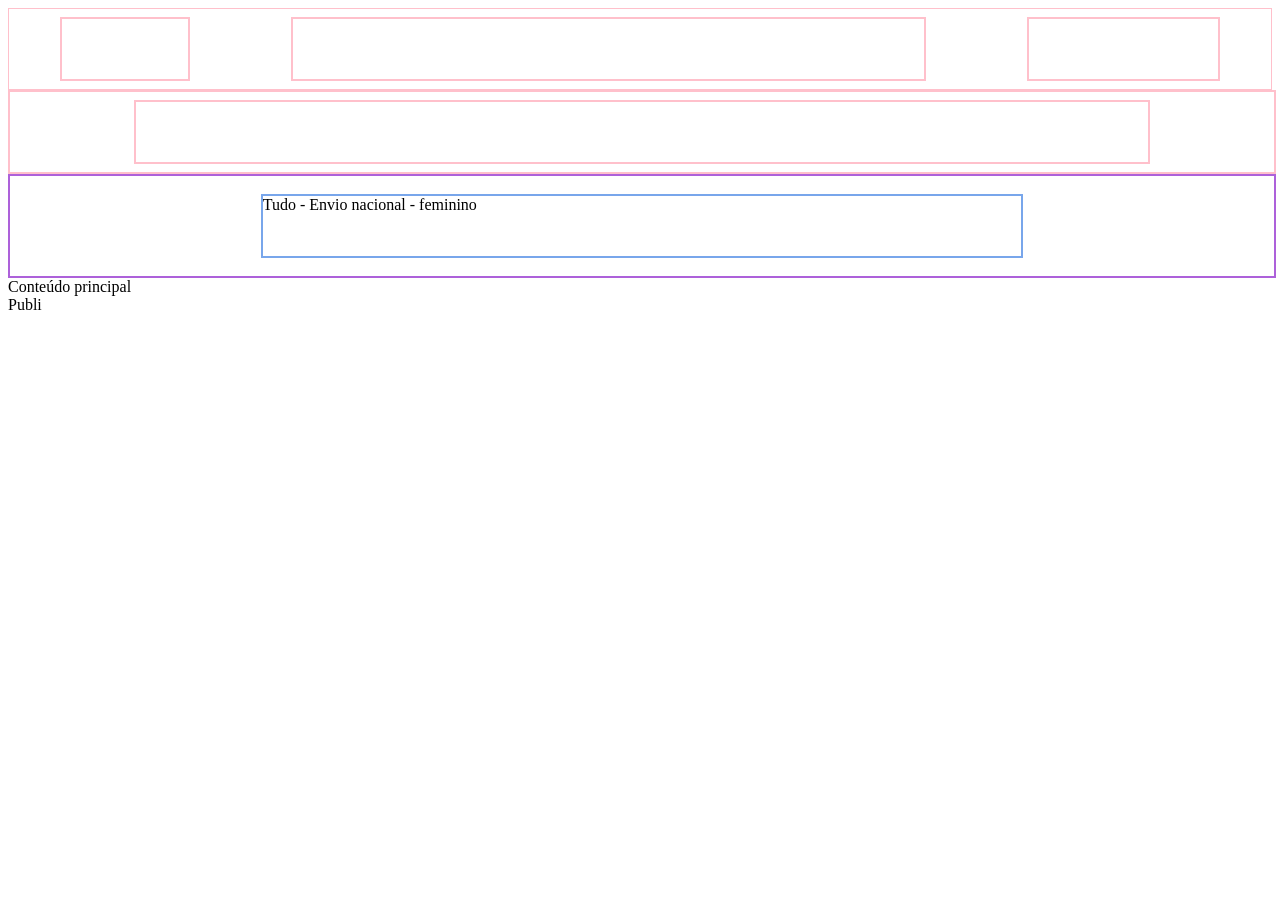
==== index.html @ 29ef3e5d "atualizaçãO!" ====
<!DOCTYPE html>
<html lang="pt-BR">
<head>
    <meta charset="UTF-8">
    <meta name="viewport" content="width=device-width, initial-scale=1.0">
    <title>puro Glamour</title>
     <link rel="stylesheet" href="style.css">
</head>
<body>

   <header>
    <div class="logo">  </div>
    <div class="pesquisa"></div>
    <div class="login"></div>
   </header> 

   <nav>


        <div class="menu"></div>

   </nav>

     <section class="menu2">

        <div class="menuPrincipal">
            Tudo -  Envio nacional - feminino
        </div>

     </section>

   <main>
      <section>Conteúdo principal</section>
   </main>

   <section>
        <article></article>
   </section>

   <aside>Publi</aside>

   <footer></footer>
</body>
</html>
---- style.css ----
header{
    border: solid 1px pink;
    height: 80px;
    display:flex;
    justify-content: space-around;
    align-items: center;
}

.logo{
    border: solid 2px pink;
    height: 60px;
    width:10%;
}

.pesquisa{
    border: solid 2px pink;
    height: 60px;
    width:50%;
}

.login{
    border: solid 2px pink;
    height: 60px;
    width:15%;
}

nav{
    border: solid 2px pink;
    height: 80px;
    width: 100%;  
    display: flex;
    justify-content: space-around;
    align-items: center;
}.menu{
    border: solid 2px pink;
    width: 80%;
    height: 60px;

}

/* //ate aqui */

.menu2{
    border: solid 2px rgb(173, 97, 218);
    width: 100%;
    height: 100px;
    display: flex;
    justify-content: space-around;
    align-items: center;
}

.menuPrincipal{
    border: solid 2px rgb(120, 166, 235);
    width: 60%;
    height: 60px;
     

}
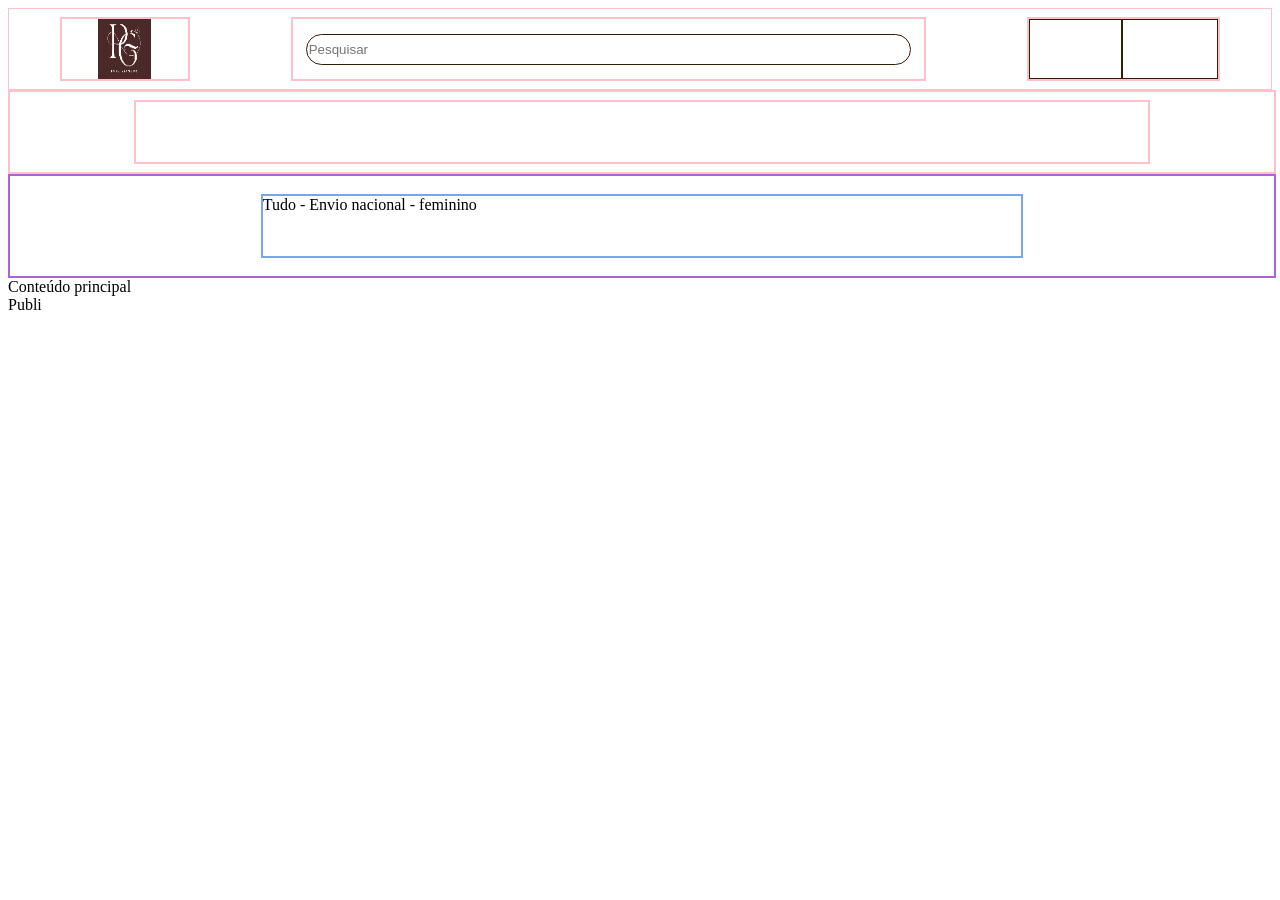
==== commit 78305ec5: "arrasei" ====
--- a/index.html
+++ b/index.html
@@ -9,9 +9,35 @@
 <body>
 
    <header>
-    <div class="logo">  </div>
-    <div class="pesquisa"></div>
-    <div class="login"></div>
+    <div class="logo"> <img src="imagens/logo.png"> </div>
+
+    <div class="pesquisa">
+
+
+      <input type="text" class="pesq" placeholder="Pesquisar">
+
+
+   </div>
+
+
+   <div class="login">
+
+      <div class="bemVindas">
+
+      </div>
+
+      <div class="icone">
+
+         <svg class="iconFace">
+                <use href="imagens/iconelogin.svg"></use>
+            </svg>
+      
+      </div>
+
+   </div>
+
+
+
    </header> 
 
    <nav>
--- a/style.css
+++ b/style.css
@@ -10,19 +10,58 @@
     border: solid 2px pink;
     height: 60px;
     width:10%;
+    display: flex;
+    justify-content: center;
+
+}
+
+.logo img{
+    width: 42%;
 }
 
 .pesquisa{
     border: solid 2px pink;
     height: 60px;
     width:50%;
+    justify-content: center;
+    display: flex;
+    align-items: center;
 }
+
+.pesq{
+     width: 95%;
+    border: solid 1px #351d01;
+   border-radius: 28px;
+    height: 27px;
+}
+.iconFace{
+     fill: black;
+    height: 25px;
+
+}
+    
 
 .login{
     border: solid 2px pink;
     height: 60px;
     width:15%;
+    display: flex;
 }
+
+.bemVindas{
+    width: 50%;
+    border: solid 1px #351d01;
+}
+
+.icone{
+    width: 50%;
+    border: solid 1px #351d01;
+    display: flex;
+    justify-content: start;
+    align-items: center;
+}
+
+
 
 nav{
     border: solid 2px pink;
@@ -31,7 +70,10 @@
     display: flex;
     justify-content: space-around;
     align-items: center;
-}.menu{
+    
+}
+
+.menu{
     border: solid 2px pink;
     width: 80%;
     height: 60px;
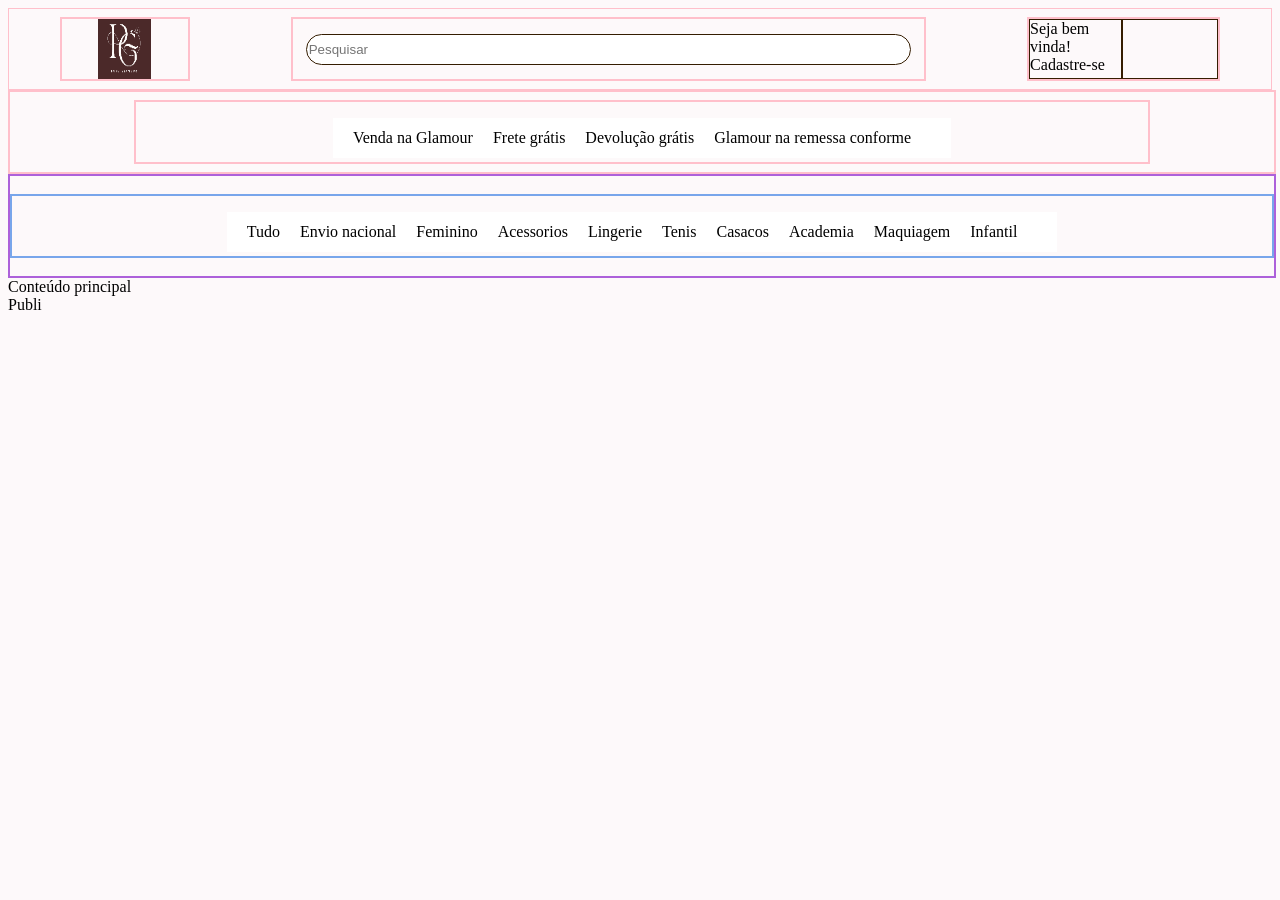
==== commit bee7f5bc: "up" ====
--- a/index.html
+++ b/index.html
@@ -23,7 +23,9 @@
    <div class="login">
 
       <div class="bemVindas">
-
+         <span>Seja bem vinda!
+            Cadastre-se
+         </span>
       </div>
 
       <div class="icone">
@@ -43,14 +45,37 @@
    <nav>
 
 
-        <div class="menu"></div>
+        <div class="menu">
+
+         <ul>
+             <li>Venda na Glamour</li>
+                <li>Frete grátis</li>
+                <li>Devolução grátis</li>
+                <li>Glamour na remessa conforme</li>
+            
+         </ul>
+
+        </div>
 
    </nav>
 
      <section class="menu2">
 
         <div class="menuPrincipal">
-            Tudo -  Envio nacional - feminino
+            <ul>
+               <li>Tudo</li>
+                <li>Envio nacional</li>
+                <li>Feminino</li>
+                <li>Acessorios</li>
+                <li>Lingerie</li>
+                <li>Tenis</li>
+                <li>Casacos</li>
+                <li>Academia</li>
+                <li>Maquiagem</li>
+                <li>Infantil</li>
+
+
+            </ul>
         </div>
 
      </section>
--- a/style.css
+++ b/style.css
@@ -1,3 +1,9 @@
+body{
+    background-color: #fdf9fa;
+}
+
+
+
 header{
     border: solid 1px pink;
     height: 80px;
@@ -76,9 +82,23 @@
 .menu{
     border: solid 2px pink;
     width: 80%;
-    height: 60px;
+    height: 60px; 
+    display: flex;
+    justify-content: space-around;
+}
 
+.menu ul{
+    display: flex;
+    background-color: white;
+    padding: 20px;
+    align-items: center;
 }
+
+.menu li{
+    display: flex;
+    margin-right: 20px;
+}
+    
 
 /* //ate aqui */
 
@@ -93,9 +113,21 @@
 
 .menuPrincipal{
     border: solid 2px rgb(120, 166, 235);
-    width: 60%;
+    width: 100%;
     height: 60px;
-     
-
+    display: flex;
+    justify-content: space-around;
 }
 
+.menuPrincipal ul{
+    display: flex;
+    background-color: white;
+    padding: 20px;
+    align-items: center;
+}
+
+.menuPrincipal li{
+    display: flex;
+    margin-right: 20px;
+}
+
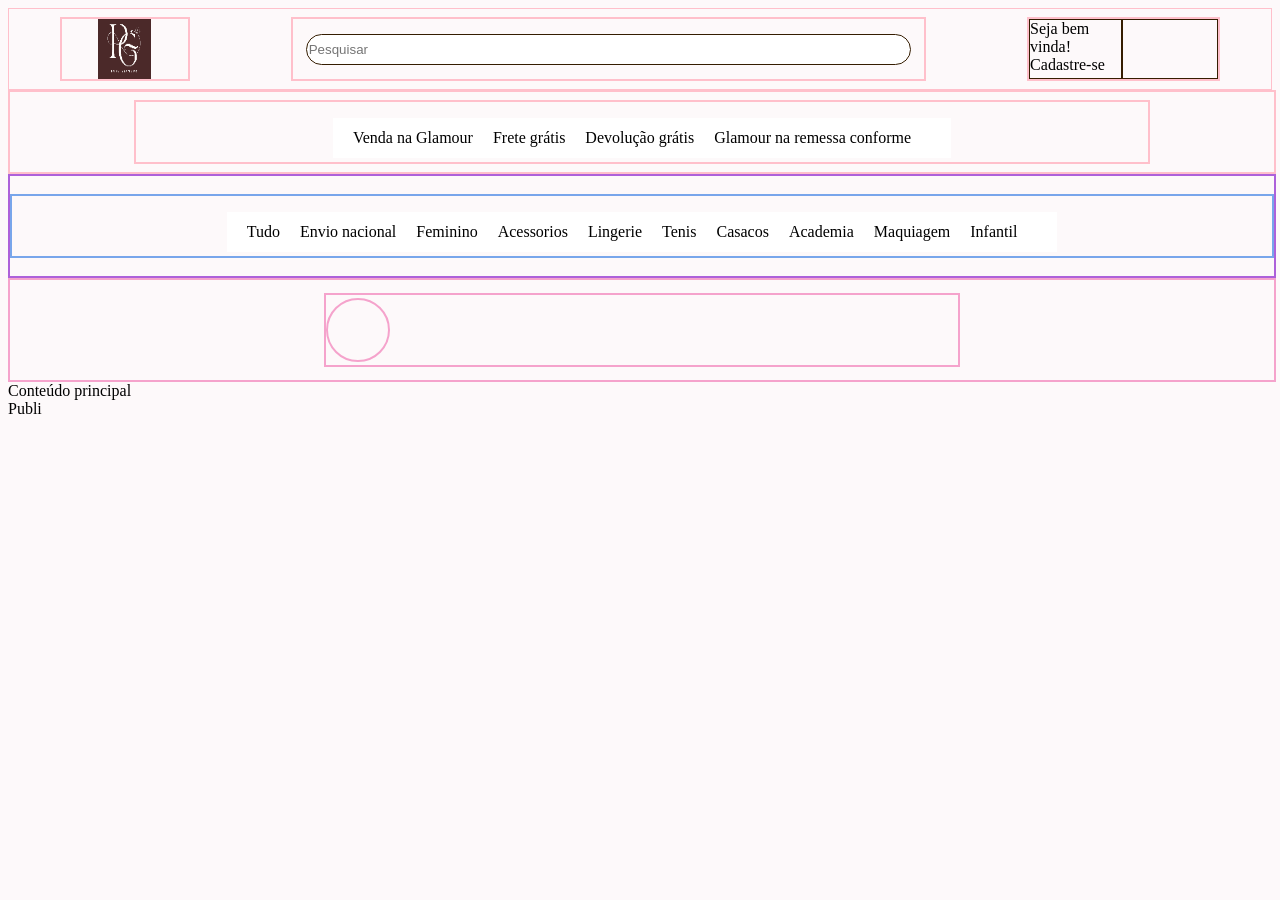
==== commit f1a928ce: "up" ====
--- a/index.html
+++ b/index.html
@@ -80,6 +80,19 @@
 
      </section>
 
+<section class="destaque">
+
+    <div class="filhoDestaque">
+
+      <div class="circulo1"></div>
+
+    </div>
+
+
+</section>
+
+
+
    <main>
       <section>Conteúdo principal</section>
    </main>
--- a/style.css
+++ b/style.css
@@ -131,3 +131,31 @@
     margin-right: 20px;
 }
 
+.destaque{
+    border: solid 2px rgb(245, 163, 204);
+    width: 100%;
+    height: 100px;
+    display: flex;
+    justify-content: space-around;
+    align-items: center;
+}
+
+.filhoDestaque{
+      border: solid 2px rgb(245, 163, 204);
+    width: 50%;
+    height: 70px;
+    display: flex;
+    justify-content: start;
+    align-items: center;
+}
+
+.circulo1{
+    width: 60px; 
+    height: 60px;
+    border: solid 2px rgb(245, 163, 204);
+    border-radius: 50%; 
+    overflow: hidden; 
+    display: flex; 
+    justify-content: center;
+    align-items: center;
+}
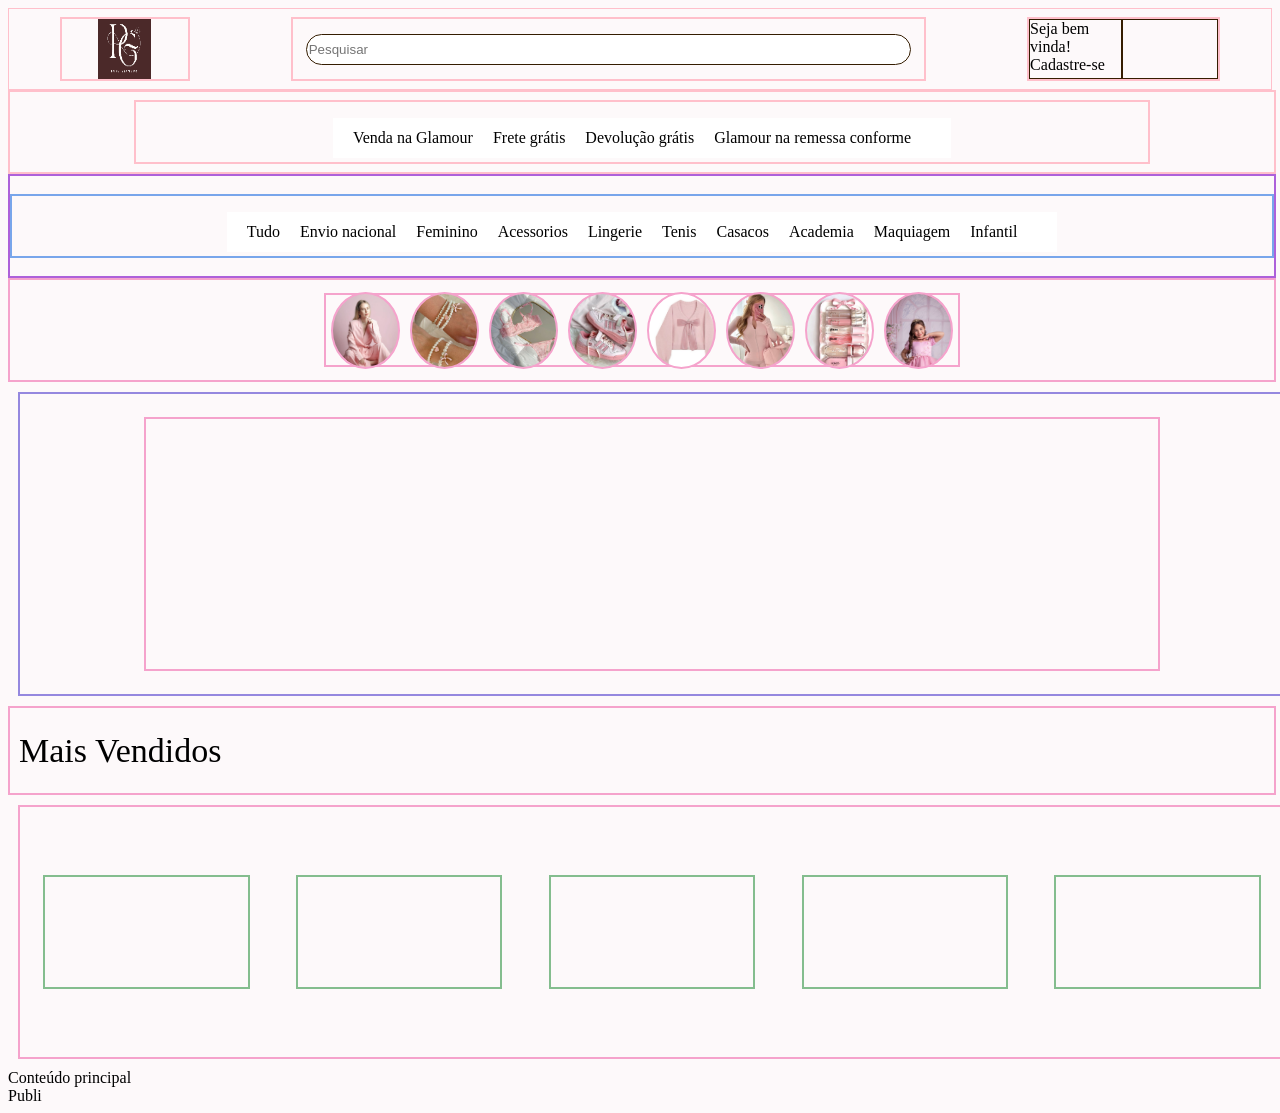
==== commit b0ee3310: "up" ====
--- a/index.html
+++ b/index.html
@@ -84,12 +84,51 @@
 
     <div class="filhoDestaque">
 
-      <div class="circulo1"></div>
+      <div class="circulo im1"></div>
+      <div class="circulo im2"></div>
+      <div class="circulo im3"></div>
+      <div class="circulo im4"></div>
+      <div class="circulo im5"></div>
+      <div class="circulo im6"></div>
+      <div class="circulo im7"></div>
+      <div class="circulo im8"></div>
 
     </div>
 
 
 </section>
+
+<section class="paiImagem">
+
+   <div class="filhoImagemGrande">
+
+   </div>
+   
+</section>
+
+<div class="maisVendidos">
+
+   <p class="textoMaisVendidos"> Mais Vendidos</p>
+
+
+</div>
+
+<section class="paiCheioDeFilho">
+
+   <div class="filho"></div>
+   <div class="filho"></div>
+   <div class="filho"></div>
+   <div class="filho"></div>
+   <div class="filho"></div>
+
+
+</section>
+
+
+
+
+
+
 
 
 
--- a/style.css
+++ b/style.css
@@ -145,17 +145,111 @@
     width: 50%;
     height: 70px;
     display: flex;
-    justify-content: start;
-    align-items: center;
-}
-
-.circulo1{
-    width: 60px; 
-    height: 60px;
+    justify-content: center;
+    align-items: center;
+}
+
+.circulo{
+    width: 73px; 
+    height: 73px;
     border: solid 2px rgb(245, 163, 204);
     border-radius: 50%; 
     overflow: hidden; 
     display: flex; 
     justify-content: center;
     align-items: center;
-}
+    margin: 0 5px;
+}
+
+.circulo.im1{
+    background-image: url("/imagens/feminino.jpg");
+    background-size: cover;
+}
+
+.circulo.im2{
+    background-image: url("/imagens/acessoriofc.jpg");
+     background-size: cover;
+}
+
+.circulo.im3{
+    background-image: url("/imagens/langerie.jpg");
+     background-size: cover;
+}
+
+.circulo.im4{
+    background-image: url("/imagens/tenis.jpg");
+     background-size: cover;
+    }
+
+.circulo.im5{
+    background-image: url("/imagens/casaco.jpg");
+     background-size: cover;
+    }
+
+ .circulo.im6{
+    background-image: url("/imagens/academia.jpg");
+     background-size: cover;
+    }
+
+ .circulo.im7{
+    background-image: url("/imagens/download\ \(2\).jpg");
+     background-size: cover;
+ }
+
+ .circulo.im8{
+    background-image: url("/imagens/criança.jpg");
+     background-size: cover;
+ }
+
+
+.paiImagem{
+    border: solid 2px rgb(149, 136, 223);
+    width: 100%;
+    height: 300px;
+    display: flex;
+    justify-content: space-around;
+    align-items: center;
+    margin:  10px;
+}
+
+.filhoImagemGrande{
+     border: solid 2px rgb(245, 163, 204);
+    width: 80%;
+    height: 250px;
+    display: flex;
+    justify-content: center;
+    align-items: center;
+}
+
+
+.maisVendidos{
+   border: solid 2px rgb(245, 163, 204);
+    width: 100%;
+    height: 85px;
+    display: flex;
+    justify-content: start;
+    align-items: center;
+}
+
+.textoMaisVendidos{
+    margin-left: 9px;
+    font-size: 34px;
+}
+
+.paiCheioDeFilho{
+     border: solid 2px rgb(245, 163, 204);
+    width: 100%;
+    height: 250px;
+    display: flex;
+    justify-content: space-around;
+    align-items: center;
+    margin: 10px;
+}
+
+.filho{
+    border: solid 2px rgb(132, 189, 142);
+    height: 110px;
+    width: 16%;
+
+}
+
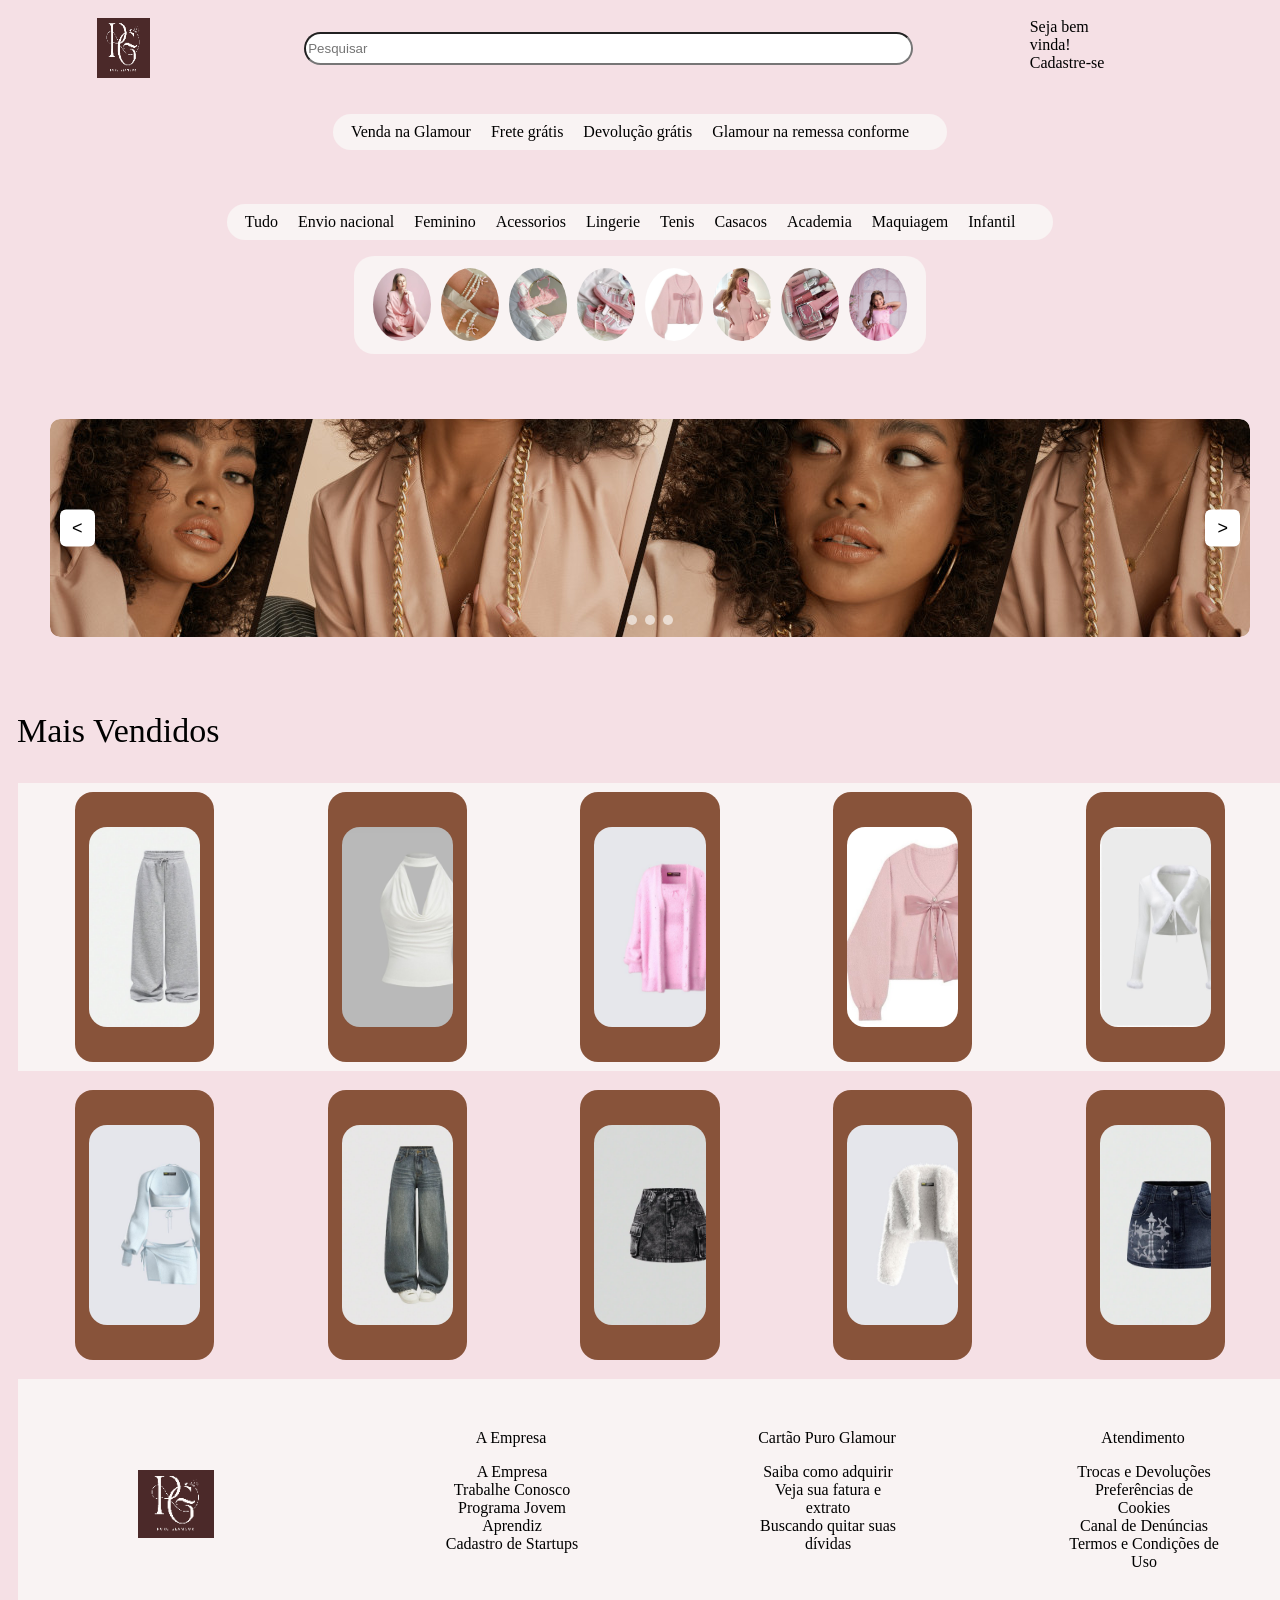
==== commit 634a1370: "up" ====
--- a/index.html
+++ b/index.html
@@ -5,6 +5,7 @@
     <meta name="viewport" content="width=device-width, initial-scale=1.0">
     <title>puro Glamour</title>
      <link rel="stylesheet" href="style.css">
+     <link rel="stylesheet" href="carrossel.css">
 </head>
 <body>
 
@@ -100,7 +101,26 @@
 
 <section class="paiImagem">
 
-   <div class="filhoImagemGrande">
+ <!--   <div class="filhoImagemGrande">   </div> -->
+
+   <div class="carousel">
+        <div class="pai-container">
+        <div class="carousel">
+            <div class="slides">
+                <div class="slide"><img src="./imagens/banner01.jpg" alt="slide 1"></div>
+                <div class="slide"><img src="./imagens/banner02.jpg" alt="slide 1"></div>
+                <div class="slide"><img src="./imagens/banner03.jpg" alt="slide 1"></div>
+            </div>
+            
+            <button id="prev" class="ctrl">  < </button>
+            <button id="next" class="ctrl">  > </button>
+
+            <div class="dots" aria-hidden="true"></div>
+        </div>
+    </div>
+       
+       
+
 
    </div>
    
@@ -115,33 +135,133 @@
 
 <section class="paiCheioDeFilho">
 
-   <div class="filho"></div>
-   <div class="filho"></div>
-   <div class="filho"></div>
-   <div class="filho"></div>
-   <div class="filho"></div>
-
-
-</section>
-
-
-
-
-
-
-
-
-
-   <main>
-      <section>Conteúdo principal</section>
-   </main>
-
-   <section>
-        <article></article>
-   </section>
-
-   <aside>Publi</aside>
-
-   <footer></footer>
+   <div class="filho">
+      <div class="filhoImg1"></div>
+   </div>
+
+   <div class="filho">
+       <div class="filhoImg2"></div>
+   </div>
+   <div class="filho">
+       <div class="filhoImg3"></div>
+   </div>
+   <div class="filho">
+       <div class="filhoImg4"></div>
+   </div>
+   <div class="filho">
+       <div class="filhoImg5"></div>
+   </div>
+
+
+</section>
+
+<section class="paiCheioDeFilho2">
+
+   <div class="filho">
+      <div class="filhoImg6"></div>
+   </div>
+   <div class="filho">
+      <div class="filhoImg7"></div>
+   </div>
+   <div class="filho">
+      <div class="filhoImg8"></div>
+   </div>
+   <div class="filho">
+      <div class="filhoImg9"></div>
+   </div>
+   <div class="filho">
+      <div class="filhoImg10"></div>
+   </div>
+
+
+</section>
+
+
+   <footer class="rodape"></div>
+
+      <div class="div-footer logo">
+         <img class="logoRod" src="imagens/logo.png">
+      </div>
+
+      <div class="div-footer sobre">
+
+         <div class="tituloRod">
+           A Empresa
+
+         </div>
+
+         <div class="menuRod">
+
+            <ul>
+              
+               <li> A Empresa</li>
+               <li>Trabalhe Conosco</li>
+               <li>Programa Jovem Aprendiz</li>
+               <li>Cadastro de Startups</li>
+
+            </ul>
+
+         </div>
+
+      </div>
+
+      <div class="div-footer ajuda">
+
+         <div class="tituloRod">
+            Cartão Puro Glamour
+         </div>
+
+         <div class="menuRod">
+
+            <ul>
+               
+               <li>Saiba como adquirir</li>
+               <li>Veja sua fatura e extrato</li>
+               <li>Buscando quitar suas dívidas</li>
+            </ul>
+
+         </div>
+
+      
+      </div>
+
+      <div class="div-footer outros">
+
+         <div class="tituloRod">
+           Atendimento
+
+         </div>
+
+         <div class="menuRod">
+
+            <ul>
+               
+               <li>Trocas e Devoluções</li>
+               <li>Preferências de Cookies</li>
+               <li>Canal de Denúncias</li>
+               <li>Termos e Condições de Uso</li>
+            
+            </ul>
+
+         </div>
+
+
+      </div>
+
+     
+      
+
+
+
+
+   </footer>
+
+    
+
+
+
+
+<script src="carrossel.js"></script>
+
 </body>
 </html>
--- a/style.css
+++ b/style.css
@@ -1,11 +1,15 @@
+*{
+    list-style-type: none
+}
+
 body{
-    background-color: #fdf9fa;
+    background-color: hsl(346, 52%, 92%);
 }
 
 
 
 header{
-    border: solid 1px pink;
+    /* border: solid 1px pink; */
     height: 80px;
     display:flex;
     justify-content: space-around;
@@ -13,7 +17,7 @@
 }
 
 .logo{
-    border: solid 2px pink;
+    /* border: solid 2px pink; */
     height: 60px;
     width:10%;
     display: flex;
@@ -26,7 +30,7 @@
 }
 
 .pesquisa{
-    border: solid 2px pink;
+    /* border: solid 2px pink; */
     height: 60px;
     width:50%;
     justify-content: center;
@@ -36,7 +40,7 @@
 
 .pesq{
      width: 95%;
-    border: solid 1px #351d01;
+    /* border: solid 1px #351d01; */
    border-radius: 28px;
     height: 27px;
 }
@@ -48,7 +52,7 @@
     
 
 .login{
-    border: solid 2px pink;
+    /* border: solid 2px pink; */
     height: 60px;
     width:15%;
     display: flex;
@@ -56,12 +60,12 @@
 
 .bemVindas{
     width: 50%;
-    border: solid 1px #351d01;
+    /* border: solid 1px #351d01; */
 }
 
 .icone{
     width: 50%;
-    border: solid 1px #351d01;
+    /* border: solid 1px #351d01; */
     display: flex;
     justify-content: start;
     align-items: center;
@@ -70,7 +74,7 @@
 
 
 nav{
-    border: solid 2px pink;
+    /* border: solid 2px pink; */
     height: 80px;
     width: 100%;  
     display: flex;
@@ -80,51 +84,58 @@
 }
 
 .menu{
-    border: solid 2px pink;
+    /* border: solid 2px pink; */
     width: 80%;
     height: 60px; 
     display: flex;
     justify-content: space-around;
+    
 }
 
 .menu ul{
     display: flex;
-    background-color: white;
-    padding: 20px;
-    align-items: center;
+    padding: 18px;
+    align-items: center;
+    background-color: #f9f3f3;
+    border-radius: 20px;
 }
 
 .menu li{
     display: flex;
     margin-right: 20px;
+    
 }
     
 
 /* //ate aqui */
 
 .menu2{
-    border: solid 2px rgb(173, 97, 218);
+    /* border: solid 2px rgb(173, 97, 218); */
     width: 100%;
     height: 100px;
     display: flex;
     justify-content: space-around;
     align-items: center;
+    
 }
 
 .menuPrincipal{
-    border: solid 2px rgb(120, 166, 235);
+    /* border: solid 2px rgb(120, 166, 235); */
     width: 100%;
     height: 60px;
     display: flex;
     justify-content: space-around;
+    
 }
 
 .menuPrincipal ul{
     display: flex;
-    background-color: white;
-    padding: 20px;
-    align-items: center;
-}
+    padding: 18px;
+    align-items: center;
+     background-color: #f9f3f3;
+    border-radius: 20px;
+}
+
 
 .menuPrincipal li{
     display: flex;
@@ -132,7 +143,7 @@
 }
 
 .destaque{
-    border: solid 2px rgb(245, 163, 204);
+    /* border: solid 2px rgb(245, 163, 204); */
     width: 100%;
     height: 100px;
     display: flex;
@@ -141,18 +152,22 @@
 }
 
 .filhoDestaque{
-      border: solid 2px rgb(245, 163, 204);
-    width: 50%;
+      /* border: solid 2px rgb(245, 163, 204); */
+    width: 43%;
     height: 70px;
     display: flex;
     justify-content: center;
     align-items: center;
+    background: #f9f3f3;
+    padding: 14px;
+    border-radius: 20px;
+    margin-bottom: 27px;
 }
 
 .circulo{
     width: 73px; 
     height: 73px;
-    border: solid 2px rgb(245, 163, 204);
+    /* border: solid 2px rgb(245, 163, 204); */
     border-radius: 50%; 
     overflow: hidden; 
     display: flex; 
@@ -162,48 +177,48 @@
 }
 
 .circulo.im1{
-    background-image: url("/imagens/feminino.jpg");
+    background-image: url("imagens/feminino.jpg");
     background-size: cover;
 }
 
 .circulo.im2{
-    background-image: url("/imagens/acessoriofc.jpg");
+    background-image: url("imagens/acessoriofc.jpg");
      background-size: cover;
 }
 
 .circulo.im3{
-    background-image: url("/imagens/langerie.jpg");
+    background-image: url("imagens/langerie.jpg");
      background-size: cover;
 }
 
 .circulo.im4{
-    background-image: url("/imagens/tenis.jpg");
+    background-image: url("imagens/tenis.jpg");
      background-size: cover;
     }
 
 .circulo.im5{
-    background-image: url("/imagens/casaco.jpg");
+    background-image: url("imagens/casaco.jpg");
      background-size: cover;
     }
 
  .circulo.im6{
-    background-image: url("/imagens/academia.jpg");
+    background-image: url("imagens/academia.jpg");
      background-size: cover;
     }
 
  .circulo.im7{
-    background-image: url("/imagens/download\ \(2\).jpg");
+    background-image: url("imagens/Acessorios.jpg");
      background-size: cover;
  }
 
  .circulo.im8{
-    background-image: url("/imagens/criança.jpg");
+    background-image: url("imagens/criança.jpg");
      background-size: cover;
  }
 
 
 .paiImagem{
-    border: solid 2px rgb(149, 136, 223);
+    /* border: solid 2px rgb(149, 136, 223); */
     width: 100%;
     height: 300px;
     display: flex;
@@ -213,7 +228,7 @@
 }
 
 .filhoImagemGrande{
-     border: solid 2px rgb(245, 163, 204);
+     /* border: solid 2px rgb(245, 163, 204); */
     width: 80%;
     height: 250px;
     display: flex;
@@ -223,7 +238,7 @@
 
 
 .maisVendidos{
-   border: solid 2px rgb(245, 163, 204);
+   /* border: solid 2px rgb(245, 163, 204); */
     width: 100%;
     height: 85px;
     display: flex;
@@ -237,19 +252,179 @@
 }
 
 .paiCheioDeFilho{
-     border: solid 2px rgb(245, 163, 204);
+     /* border: solid 2px rgb(245, 163, 204); */
+    width: 100%;
+    height: 288px;
+    display: flex;
+    justify-content: space-around;
+    align-items: center;
+    margin: 10px;
+    background: #f9f3f3;
+}
+
+.filho{
+    /* border: solid 2px rgb(26, 18, 5); */
+    height: 270px;
+    width: 11%;
+    border-radius: 18px;
+    background-color: #88533a;
+    display: flex;
+    justify-content: center;
+    align-items: center;
+
+}
+
+.filhoImg1{
+    /* border: solid 2px rgb(26, 18, 5); */
+    height: 200px;
+    width: 80%;
+    border-radius: 18px;
+    background-color: #fffefd;
+    background-image: url("./imagens/calça.jpg");
+    background-size: cover;
+
+}
+
+.filhoImg2{
+    /* border: solid 2px rgb(26, 18, 5); */
+    height: 200px;
+    width: 80%;
+    border-radius: 18px;
+    background-color: #fffefd;
+    background-image: url("./imagens/blusa\ chic.jpg");
+    background-size: cover;
+}
+
+.filhoImg3{
+    /* border: solid 2px rgb(26, 18, 5); */
+    height: 200px;
+    width: 80%;
+    border-radius: 18px;
+    background-color: #fffefd;
+    background-image: url("./imagens/conjunto\ rosa.jpg");
+    background-size: cover;
+}
+
+.filhoImg4{
+    /* border: solid 2px rgb(26, 18, 5); */
+    height: 200px;
+    width: 80%;
+    border-radius: 18px;
+    background-color: #fffefd;
+    background-image: url("./imagens/casaco.jpg");
+    background-size: cover;
+    background-position: -20px 0px
+}
+
+.filhoImg5{
+    /* border: solid 2px rgb(26, 18, 5); */
+    height: 200px;
+    width: 80%;
+    border-radius: 18px;
+    background-color: #fffefd;
+    background-image: url("./imagens/blusa.jpg");
+    background-size: cover;
+}
+
+
+
+.paiCheioDeFilho2{
+     /* border: solid 2px rgb(245, 163, 204); */
+    width: 100%;
+    height: 288px;
+    display: flex;
+    justify-content: space-around;
+    align-items: center;
+    margin: 10px;
+}
+
+.filhoImg6{
+    /* border: solid 2px rgb(26, 18, 5); */
+    height: 200px;
+    width: 80%;
+    border-radius: 18px;
+    background-color: #fffefd;
+    background-image: url("./imagens/conjunto.jpg");
+    background-size: cover;
+}
+
+.filhoImg7{
+    /* border: solid 2px rgb(26, 18, 5); */
+    height: 200px;
+    width: 80%;
+    border-radius: 18px;
+    background-color: #fffefd;
+    background-image: url("imagens/JeanLarga.jpg");
+    background-size: cover;
+}
+
+.filhoImg8{
+    /* border: solid 2px rgb(26, 18, 5); */
+    height: 200px;
+    width: 80%;
+    border-radius: 18px;
+    background-color: #fffefd;
+    background-image: url("./imagens/saia\ jeans\ sd.jpg");
+    background-size: cover;
+}
+
+.filhoImg9{
+    /* border: solid 2px rgb(26, 18, 5); */
+    height: 200px;
+    width: 80%;
+    border-radius: 18px;
+    background-color: #fffefd;
+    background-image: url("./imagens/୨ৎ.jpg");
+    background-size: cover;
+}
+
+.filhoImg10{
+    /* border: solid 2px rgb(26, 18, 5); */
+    height: 200px;
+    width: 80%;
+    border-radius: 18px;
+    background-color: #fffefd;
+    background-image: url("./imagens/saia\ jeans.jpg");
+    background-size: cover;
+}
+
+.rodape{
+   /* border: solid 2px rgb(245, 163, 204); */
     width: 100%;
     height: 250px;
     display: flex;
     justify-content: space-around;
     align-items: center;
     margin: 10px;
-}
-
-.filho{
-    border: solid 2px rgb(132, 189, 142);
-    height: 110px;
-    width: 16%;
-
-}
-
+    background: #f9f3f3;
+} 
+
+.div-footer{
+    /* border: solid 2px rgb(26, 18, 5); */
+    height: 151px;
+    width: 15%;
+   
+}
+.menuRod{
+    display: flex;
+    justify-content: center;
+    text-align: center;
+}
+
+.tituloRod{
+    text-align: center;
+    position: relative;
+    right: -19px;
+}
+
+img.logoRod{
+    width: 40%;
+    height: 45%;
+}
+
+.div-footer.logo{
+justify-content: center;
+align-items: center;
+display: flex;
+}
+
--- a/carrossel.css
+++ b/carrossel.css
@@ -0,0 +1,68 @@
+.carousel{
+ max-width: 1200px;
+ width: 100%;
+ height:  17vw;
+ position: relative;
+ overflow: hidden;
+ border-radius: 10px;
+}
+
+.slides{
+    display: flex;
+    height: 100%;
+    transition: transform 0.6s ease;
+    will-change: transform;
+
+}
+
+.slide{
+    min-width: 100%;
+    height:100%;
+    flex-shrink: 0;
+}
+
+.slide img{
+    width: 100%;
+    height: 100%;
+    object-fit: cover;
+    display: block;
+}
+button.ctrl{
+    position: absolute;
+    top: 50%;
+    transform: translateY(-50%);
+    background:  #fff;
+    border: none;
+    padding: 8px 12px;
+    cursor: pointer;
+    font-size: 18px;
+    border-radius: 6px;
+    box-shadow: 0 2px 6px rgba((0,0,0,0.15));
+    user-select: none;
+}
+
+#prev{ left: 10px;}
+#next{ right: 10px;}
+
+.dots{
+    position: absolute;
+    left: 50%;
+    transform: translateX(-50%);
+    bottom:12px;
+    display:flex;
+    gap: 8px;
+}
+
+.dot{
+    width: 10px;
+    height: 10px;
+    background-color: #fff;
+    border-radius: 50%;
+    cursor: pointer;
+    opacity: 0.6;
+}
+
+.dot.activer{
+    opacity: 1;
+    transform: scale(1.15);
+}
